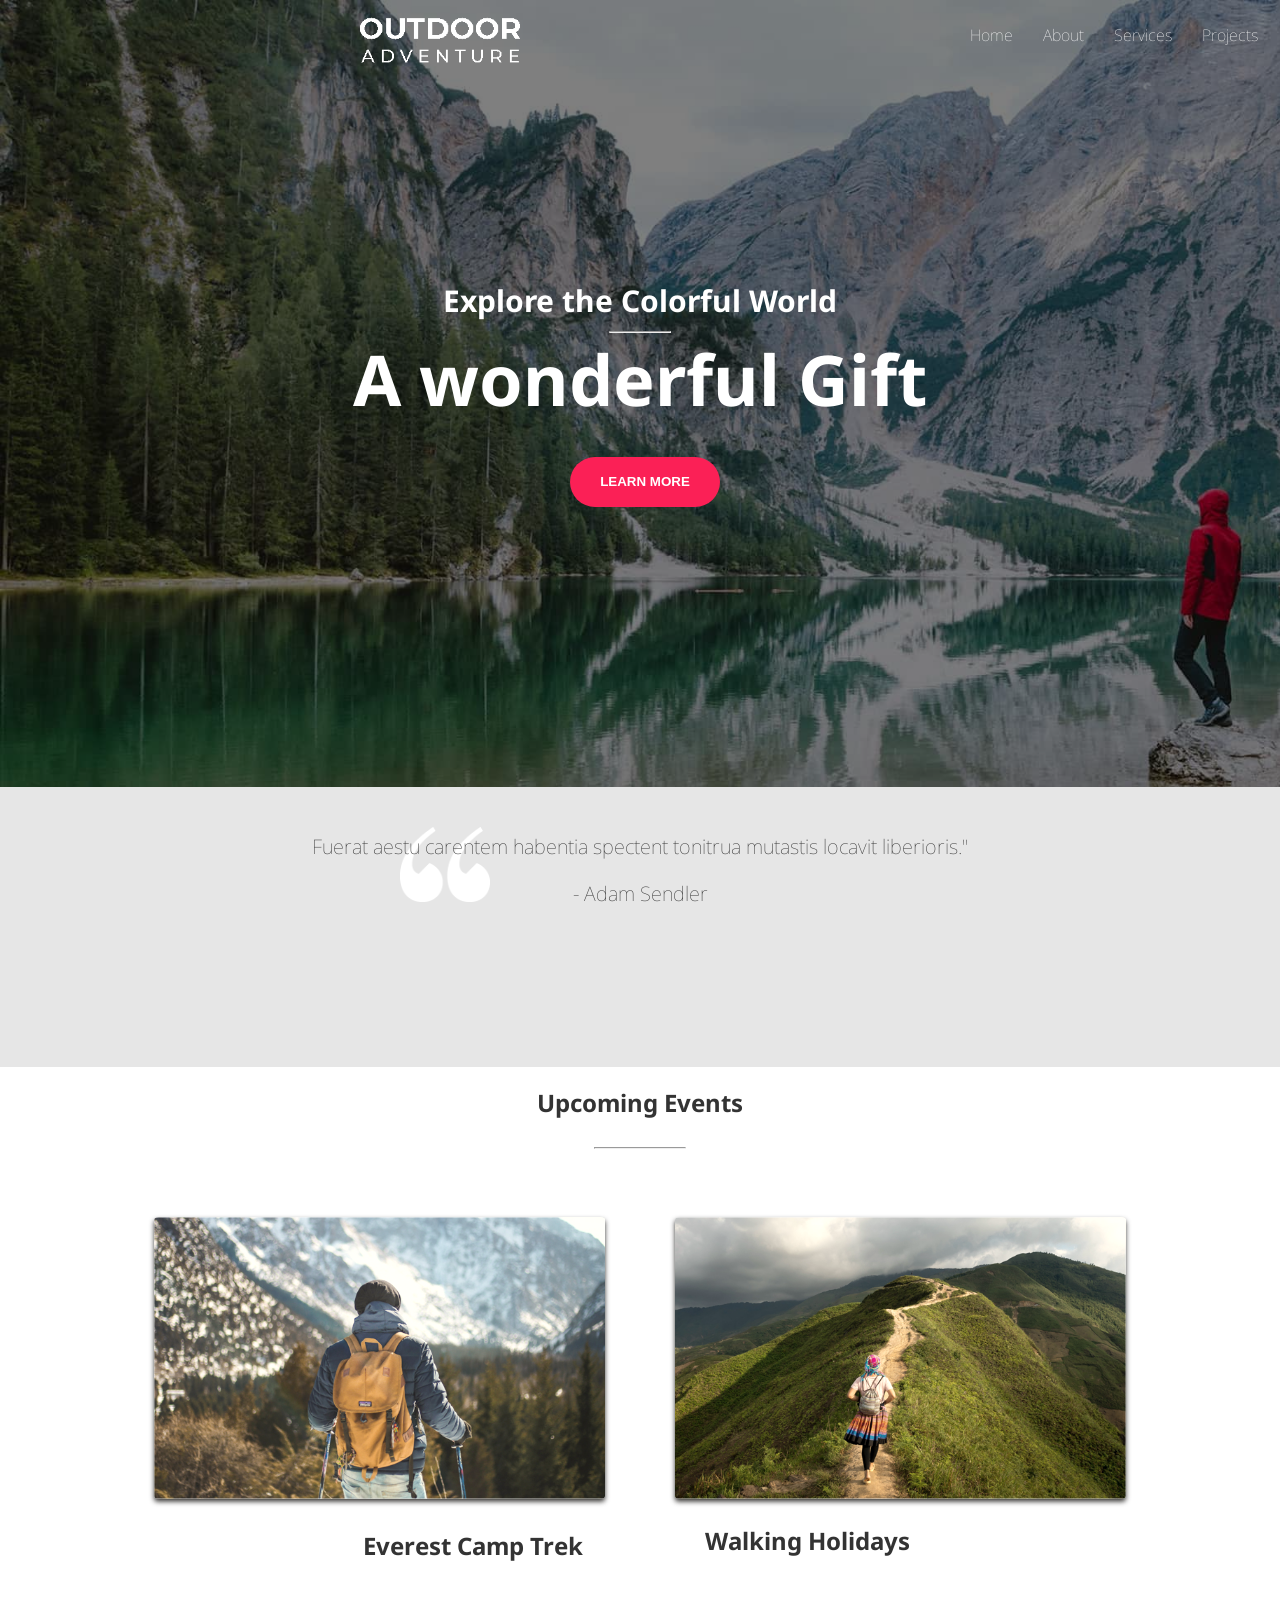
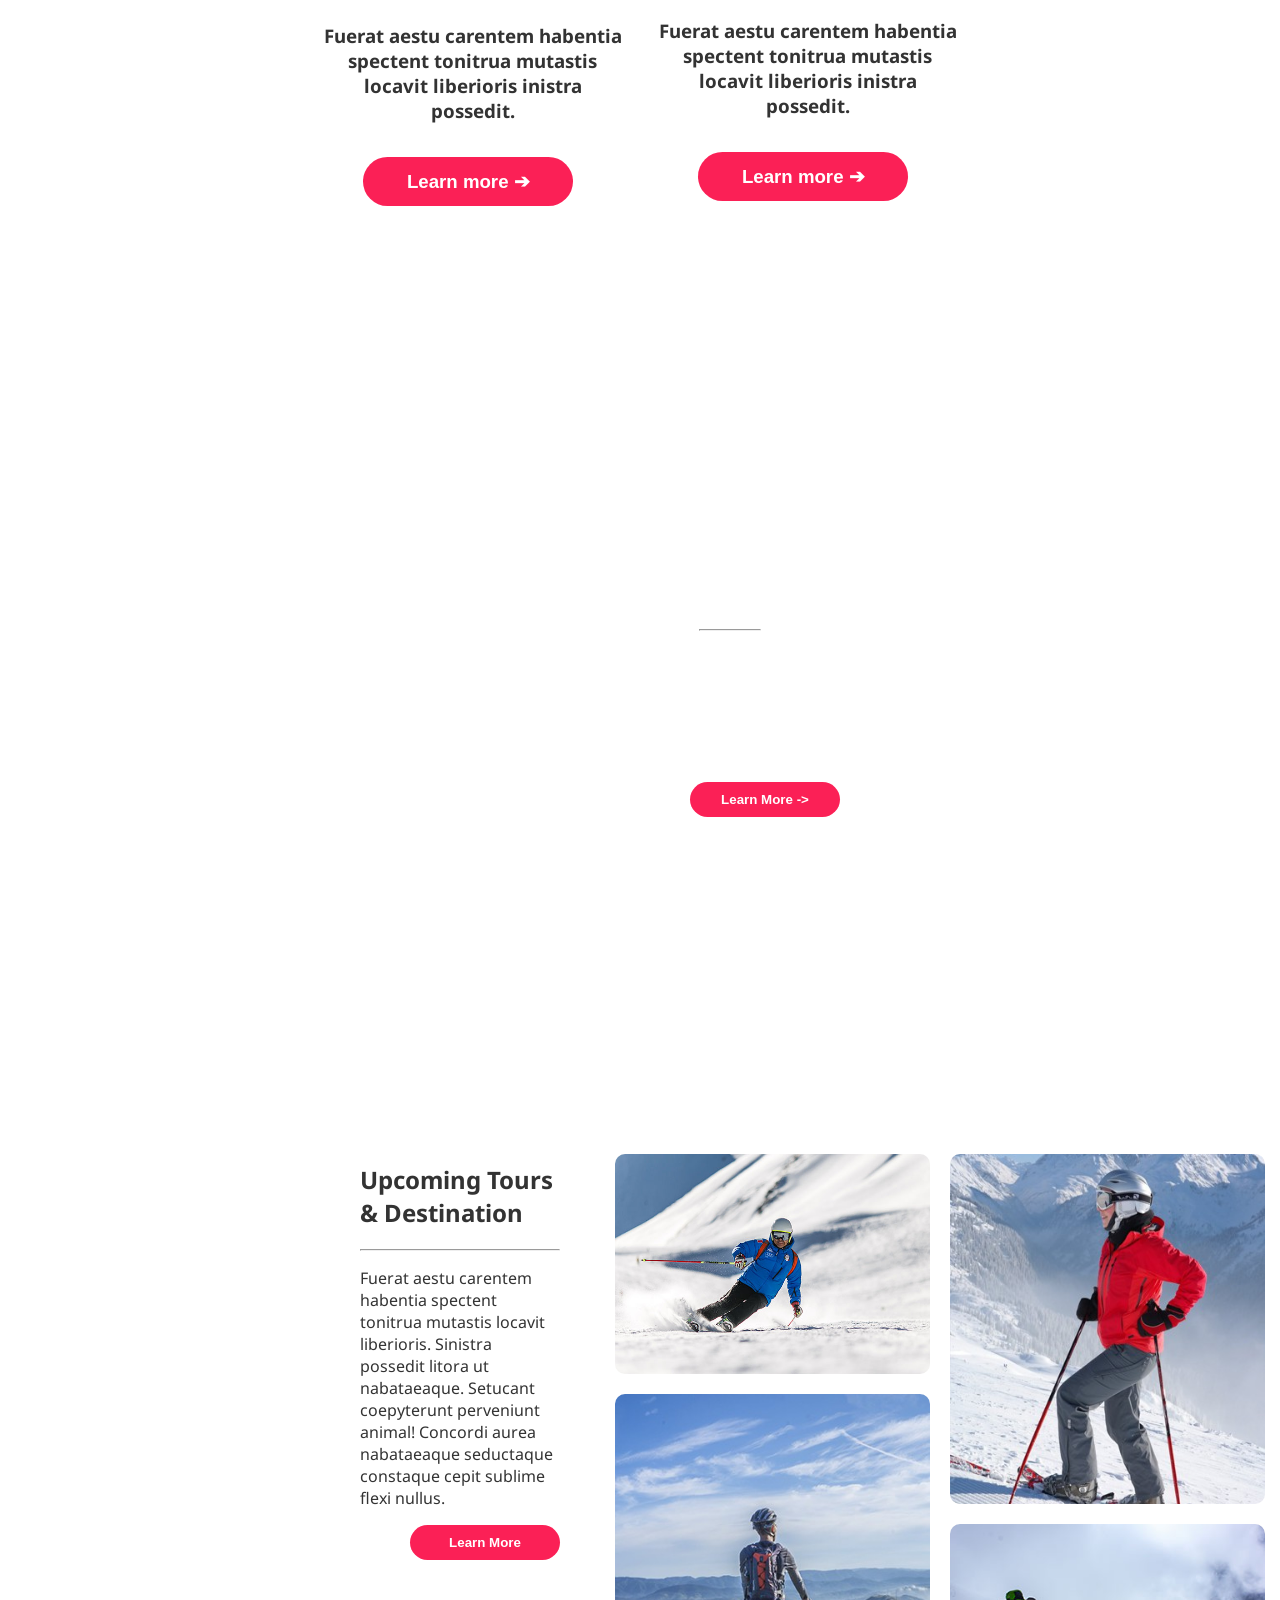
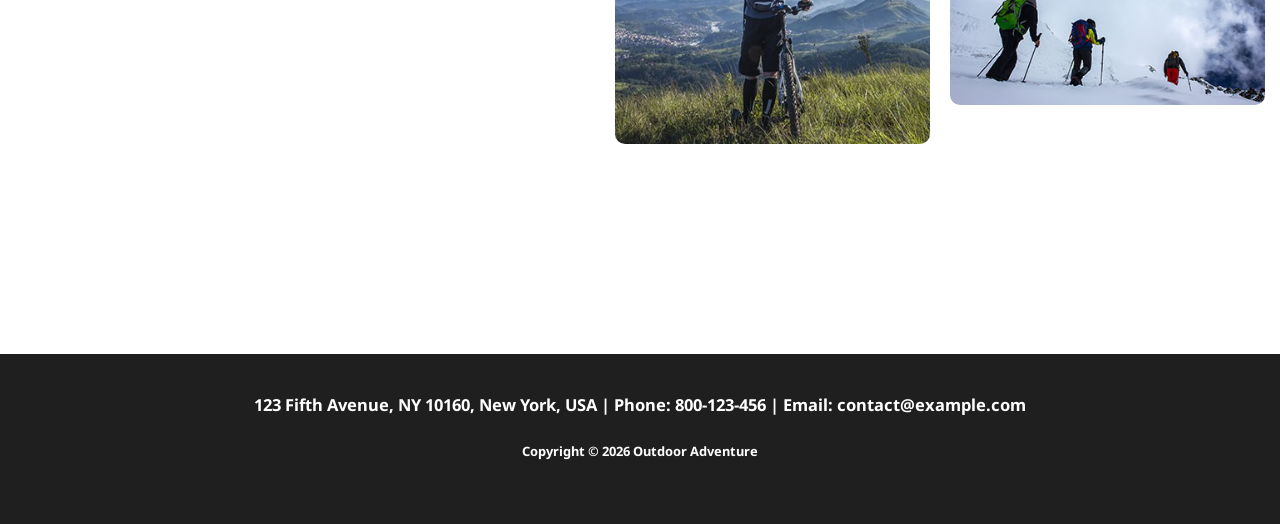
==== index.html @ 11ef9257 "outdoor-adventure" ====
<!DOCTYPE html>
<html lang="en">
<head>
    <meta charset="UTF-8">
    <meta name="viewport" content="width=device-width, initial-scale=1.0">
    <title>Outdoor Adventures</title>
    <link rel="stylesheet" href="Assets/css/style.css">

</head>

<body>



   <header>

       <a id="logo" href="Assets/css/style.css">

        <img id="logo-img" src="Assets/img/white-logo.png" alt="">

      </a>
             <a href="index.html" class="infos">Home</a>
             <a href="about.html" class="infos">About</a>
             <a href="services.html" class="infos">Services</a>
             <a href="projects.html" class="infos">Projects</a>
             <a href="contact.html" class="infos">Contact</a>
             <button id="text1" class="learn1" >TAKE ACTION</button>
             
   </header>

<div class="mainimg">


    <h3 id="ex">Explore the Colorful World</h3>
    <hr id="jss">
    <h1 id="gift">A wonderful Gift</h1>

    <button id="learn-more" class="learn1">LEARN MORE</button>

</div>



    <div id="cut">

    <img id="quote" src="Assets/img/quote-1.png"></img>


      <h2 class="text2">Fuerat aestu carentem habentia spectent tonitrua mutastis locavit liberioris."</h2>
      <h3 class="text2">- Adam Sendler</h3>

     </div>


    <Events>
 
                  <h2>Upcoming Events</h2>

                  <hr id="coupe">

                  <div id="jsp">

                     <img class = "event-img" src="Assets/img/hiking-v1.jpg">
                     <img class = "event-img2" src="Assets/img/walking-v1.jpg">
                      
                  </div>


                      <div id="camps">



                          <h2>Everest Camp Trek</h2>
                          <br>
                          <h3>Fuerat aestu carentem habentia spectent tonitrua mutastis locavit liberioris inistra possedit. </h3>
                          <br>
                          <button id="btn1" class="learn1">Learn more ➔ </button>


                          <div id="diag">

 
                          <h2>Walking Holidays</h2>
                          <br>
                          <h3>Fuerat aestu carentem habentia spectent tonitrua mutastis locavit liberioris inistra possedit. </h3>
                          <br>
                          <button id="btn1" class="learn1">Learn more ➔ </button>

                          </div>


                     </div>


    </Events> 


    <div id="pic">

              <h2 class="world1">Explore the World</h2>
               <hr id="coupe2">
              <h3 class="world">Diremit mundi mare undae nunc mixtam tanto sibi. Nubes unda concordi. <br> Fert his. Recessit mentes praecipites locum caligine sui egens erat. Silvas <br>caeli regna. </h3>
               <button class="learn1 , world2">Learn More -> </button>

    
   
    </div>

    
    <div id="explore">
    
    
    <div class="hjhj">
        
        <h2>Upcoming Tours & Destination</h2>
        <hr>
        <p>Fuerat aestu carentem habentia spectent tonitrua mutastis locavit liberioris. Sinistra possedit litora ut nabataeaque. Setucant coepyterunt perveniunt animal! Concordi aurea nabataeaque seductaque constaque cepit sublime flexi nullus.</p>
        <button class="learn1">Learn More</button>
        
    </div>
        <div id="rest">        
             <img class="pics_1" src="Assets/img/outdoor-image-01.jpg" height="220px">
             <img class="pics_1" src="Assets/img/image-1.jpg" height="350px" alt="">
             <img class="pics_1" src="Assets/img/snow-1.jpg" height="350px">        
             <img class="pics_1" src="Assets/img/outdoor-image-04.jpg" alt="">
         </div>
    </div>
    
    
    
    
    <footer>
    
    <div id="dd">
        
        <div id="bb">
            
        <h2>123 Fifth Avenue, NY 10160, New York, USA | Phone: 800-123-456 | Email: contact@example.com</h2>
        <h3>Copyright © 2026 Outdoor Adventure</h3>
        </div>

        
 </div>
 </footer>


</body>
</html>
---- Assets/css/style.css ----
@import url('https://fonts.googleapis.com/css2?family=Noto+Sans:ital,wght@0,100..900;1,100..900&display=swap');

body, html {
    
    font-family:"Noto Sans", sans-serif;
    padding:0;
    margin:0;
    background-color: #fafafa;
    color: #333;
    background:url(/Assets/img/hero-bg.jpg)no-repeat;
    background-size: cover;
    background-attachment: fixed;


}

header {

    display:flex;
    flex-direction: row;
    gap: 10px;
    align-items: center;
    background-image: none;
    background-color: rgba(0, 0, 0, 0.5);
    height: 800px;


}


#text1 {

    display: flex;
    justify-content: center;
    align-items: center;
    margin-top: -600px;
    padding: 10px;
    opacity: 1;
    width: 180px;
    height: 50px;
    text-align: center;
    font-size: 15px;
    position: relative;
    top: -65px;
    right: -700px;

}

#logo-img {
    display: flex;
    position: relative;
    top: -300px;
    width: 200px;
}


#logo {

    display:flex;
    flex-direction: row-reverse;
    justify-content: end;
    position: relative;
    top: -120px;
    left:340px;
    transform: scale(0.8);
    
}


.learn1 {


  
   background-color: #FB2056;
   border-top-left-radius: 30px;
   border-bottom-left-radius: 30px;
   border-top-right-radius:30px ;
   border-bottom-right-radius: 30px;
   border:none;
   padding: 10px;
   border-color: #FB2056;
   font-weight:bolder;
   -webkit-text-fill-color: rgb(255, 255, 255);
   margin-left: 50px;
   width: 150px;;


}

#learn-more {
    display: flex;
    justify-content: center;
    align-items: center;
    height: 50px;
    width: 150px;
    position: relative;
    top: 50px;
    right:20px;
}

#learn-more:hover ,.learn1:hover {

    background-color: #b41940;
    transform: scale(1.05);


}





#ex {
    font-size:30px;
}

#jss {
    width: 60px;
    height: 1px , solid;
    color: #FB2056;
    margin-top: -20px;
}

#gift{
    margin:-20px;
}

.mainimg {

    display: flex;
    flex-direction: column;
    align-items: center;
    justify-content: center;
    position: relative;
    top: -550px;
    color: white;
    font-size: 35px;
    background-image: none;
    background-color: rgba (0, 0, 0, 0.5);

}

#cut {
    background-color: #e6e6e6;
    width: 100%;
    height: 280px;
    margin-top: -220px; /* pull it upward, collapsing space */
}


#quote {

    display: flex;
    position: relative;
    right: -400px;
    bottom: -40px;
    width: 90px;
    height: 75px;
}

.text2 {
    display: flex;
    justify-content: center;
    align-items: center;
    position: relative;
    top: -45px;
    font-size:20px;
    font-weight:lighter;

}

.infos {

    display: flex;
    justify-content: right;
    align-items: right;
    margin-top: -600px;
    padding: 10px;
    font-weight: bolder;
    color: rgb(255, 255, 255);
    text-decoration: none;
    position: relative;
    right:-750px;
    font-weight:lighter;
    top: -65px;


}

#contact1 {
    position: relative;
    top: 100px;
    left: 400px;
    display: flex;
    flex-direction: column;
    width: 500px;
    column-gap: 10px;
    row-gap: 50px;
    transform: scale(1.2);
}

.contact-input {
    padding: 10px;
    border-radius: 10px;
    border: 1px solid #d3d3d3;
    background-color: #ffffffe7;
}

#talk {
    font-size: 30px;
    font-weight: bolder;
    color: #333;
    margin: -30px;
    left: 30px;
}


#contact-info {
    display: flex;
    flex-direction: column;
    position: relative;
    font-size: bolder;
    top: -300px;
    color: #333;
    right:-1000px;
    size-adjust:inherit
}

#contact2 {
    display: flex;
    flex-direction: column;
    position: relative;
    font-size: bolder;
    top: -35px;
    color: #333;
}

.contact3 {
    position: relative;
    padding: 10px;
    margin: 5px;

}

.line {
    position: relative;
    width: 100%;
    top: -55px;

}
.info {
    position: relative;
    top: -20px;
    margin: 10px;
    color: #333;
}

#Follow {
    position: relative;
    top: -60px;
    color: #333;
    left: 15px;

}

#hr1 {
    position: relative;
    width: 100%;
    left: 1px;
    size: cover;
    height: 250px;
    color: #333;
    border:solid #333;
    background-color: #333;


}

#bg2 {
    width: 100%;
    background-size: cover;
}

#everthing{
    display: flex;
    flex-direction: column;
    align-items: center;
    justify-content: center;
}



Events {
    display: flex;
    flex-direction:column;
    align-items: center;
    justify-content: center;
    position: relative;
    background-image: none;
    background-color:white;

}

.event-img {
    display: flex;
    flex-direction: row;
    position: relative;
     box-shadow: #333 0px 4px 8px;
    border-radius: 1%;
}

.event-img2 {
    display: flex;
    flex-direction: row;
    position: relative;
    box-shadow: #333 0px 4px 8px;
    border-radius: 1%;
}



#jsp {
    transform: scale(0.7);
    display: flex;
    flex-direction: row;
    position: relative;
    gap: 100px;
    filter:sepia(20%);
}


#coupe {

    position: relative;
    height:8px solid;
    width:90px;
    color: #FB2056;
}

#camps {

    position: relative;
    top: -50px;
    width:50%;
    columns: 2;
    text-align: center;
    gap:30px;
    padding-bottom:60px;
}

#diag {
    position: relative;
    top: 15px;

}

#btn1 {
    position: relative;
    left:-30px;
    transform: scale(1.4)
}

#pic {
    background:
    linear-gradient(rgba(0, 0, 0, 0.5), rgba(0, 0, 0, 0.5)),
    url("/Assets/img/section-bg-img.jpg");

    background-size: cover;
    height: 700px;
    background-attachment: fixed;

    color:white;
    display: flex;
    flex-direction: column;
    align-items: center;
    justify-content: center;

}



 .world {
        position: relative;
        left:400px;
 }

 .world1 {
        position: relative;
        left:185px;
        font-size: 30px;
 }

 .world2 {
        position: relative;
        left: 100px;
        bottom:-30px;
 }

     #coupe2 {
    position: relative;
    height:20px solid;
    width:60px;
    color: #FB2056;
    left:90px;
 }





footer {
    background-image:none;
    background-color: rgb(255, 255, 255);
    display:flex;
    flex-direction: column;
    justify-content: center;
    align-items:center;


}


.hjhj {
    width: 40vh;
}

#dd {
    background-color:rgb(31, 31, 31);
    height:170px;
    width:100%;
}

#bb {
    color:white;
    display:flex;
    flex-direction: column;
    align-items: center;
    justify-content: center;
    font-size:11px;
    position: relative;
    top:15%;
    font-weight: 100px;
    font-family:"Noto Sans", sans-serif;
}

#rest {
    display:flex;
    flex-direction: column;
    align-items: center;
    flex-wrap: wrap;
    height: 75vh;
}
#rest img {
    width: 35vh;
    margin: 10px;
    border-radius: 10px;
}
#rest_1{
    display:flex;
    flex-direction: row;
    justify-content:center;
    align-items: center;
    flex-wrap: wrap;
    gap:20px;
    margin:-30px;
}

#pics{
    display:flex;
    flex-wrap: wrap;
    align-items: center;
}

#explore{
    background:white;
    display:flex;
    flex-direction: row;
    padding-left: 40vh;
    padding-right: 40vh;
    padding-top: 15vh;
    padding-bottom: 15vh;
    gap:5vh;
}
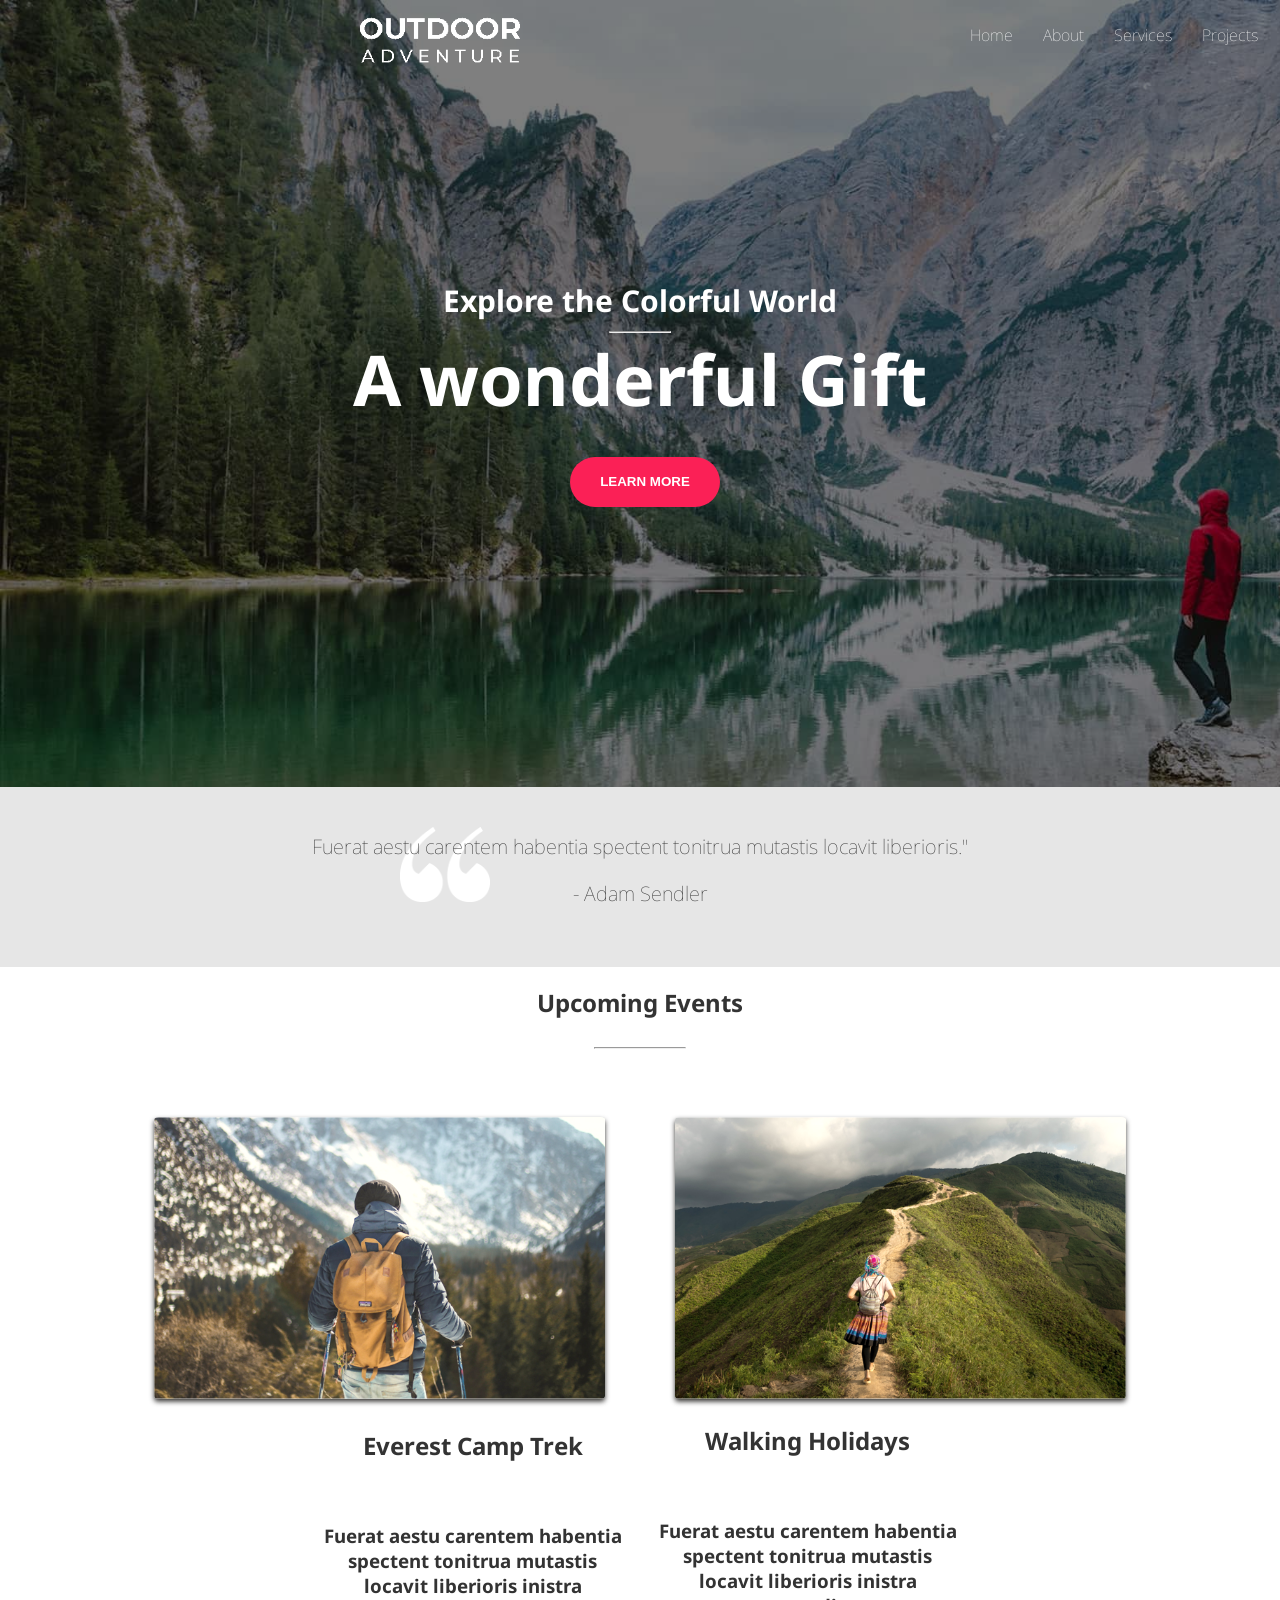
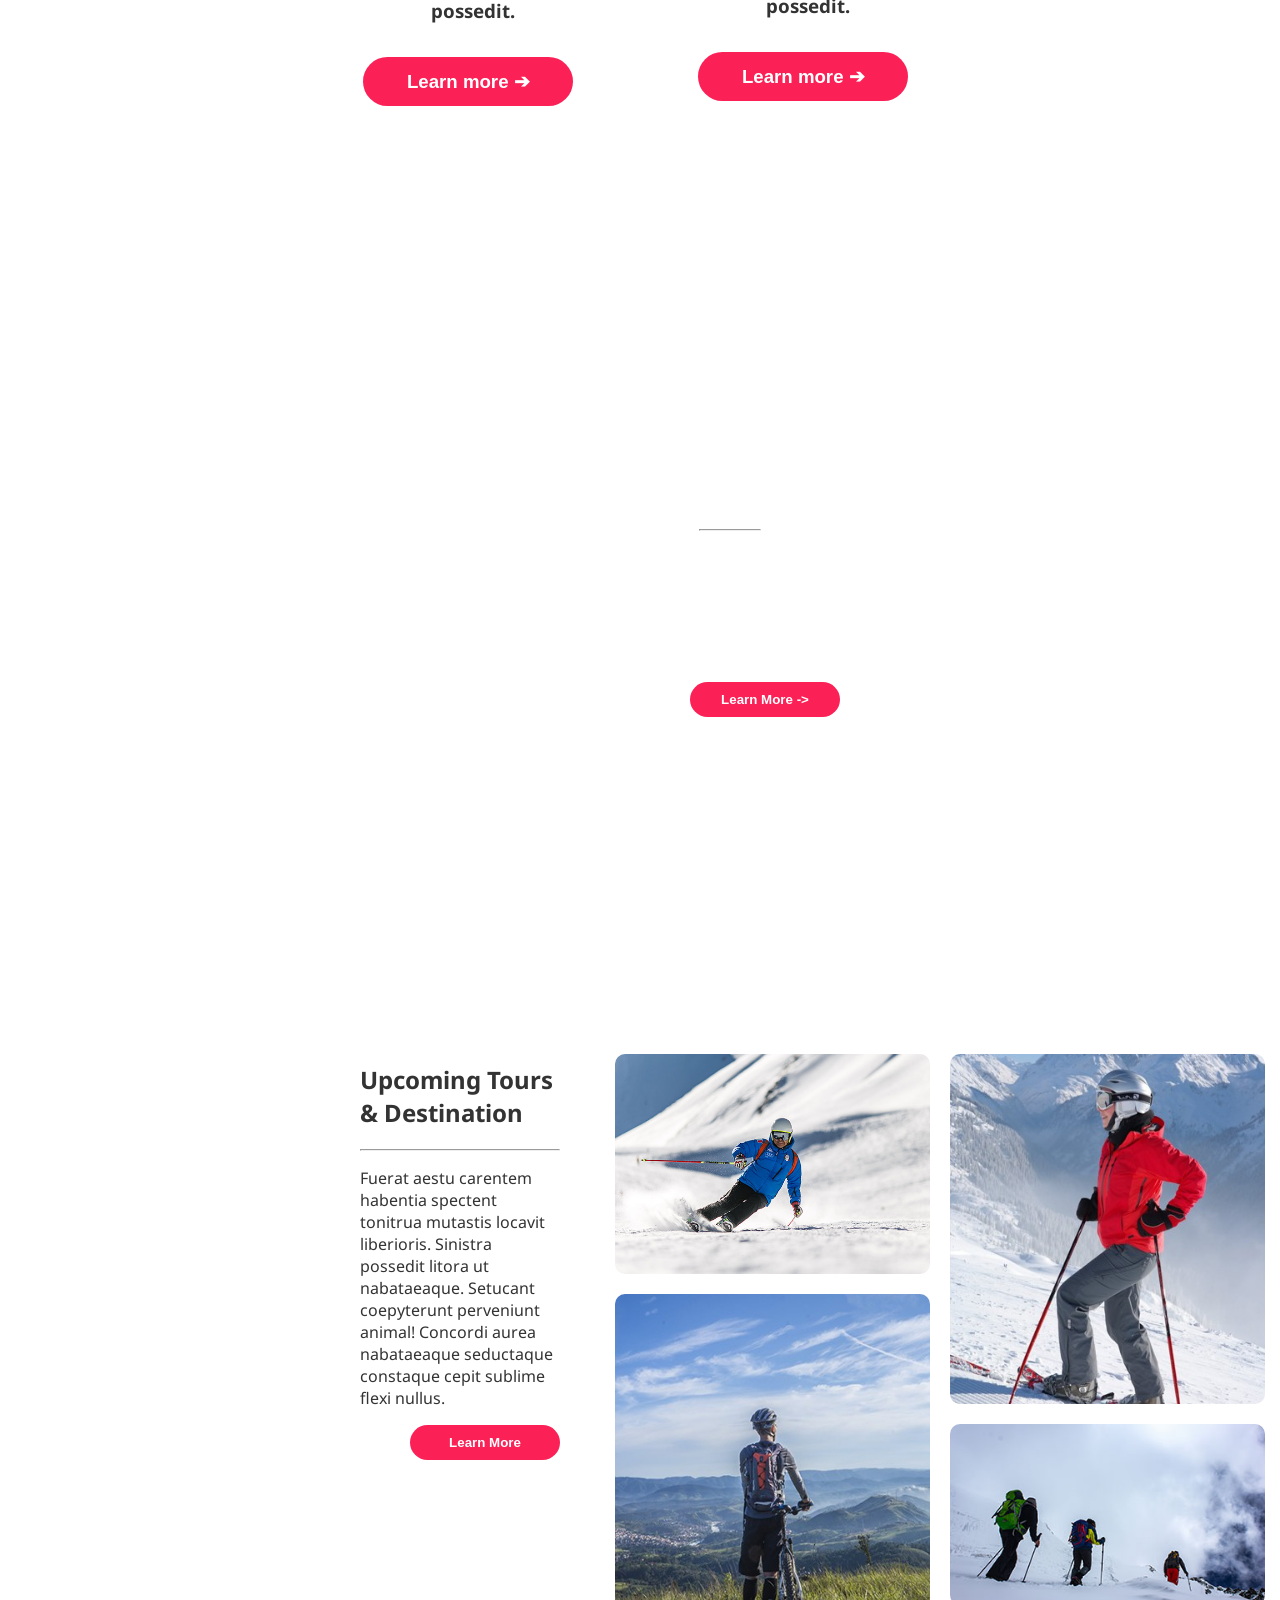
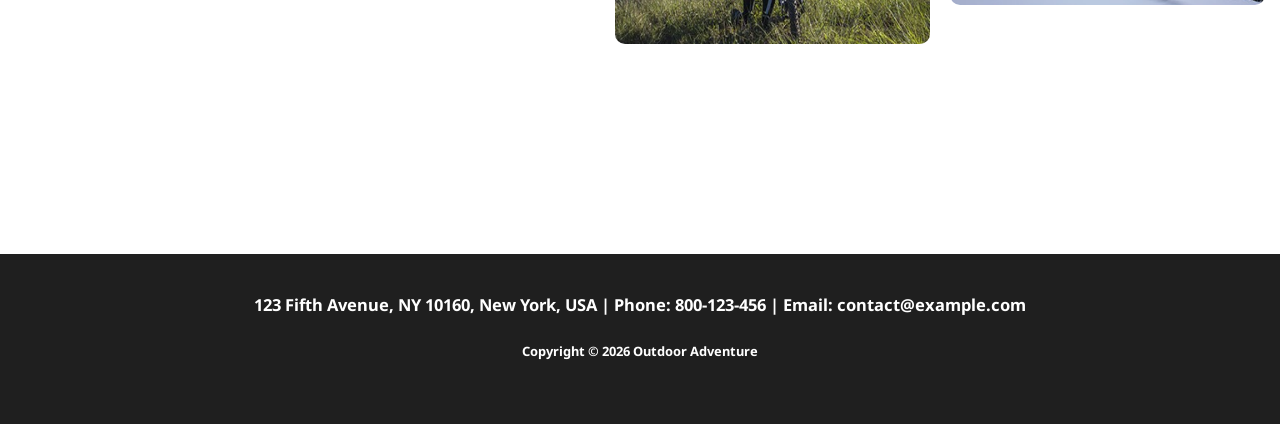
==== commit ac5fd9b9: "outdoor-adventure" ====
--- a/index.html
+++ b/index.html
@@ -10,114 +10,86 @@
 
 <body>
 
+   <header>
+       <a id="logo" href="Assets/css/style.css">
+        <img id="logo-img" src="Assets/img/white-logo.png" alt="">
+       </a>
 
-
-   <header>
-
-       <a id="logo" href="Assets/css/style.css">
-
-        <img id="logo-img" src="Assets/img/white-logo.png" alt="">
-
-      </a>
              <a href="index.html" class="infos">Home</a>
              <a href="about.html" class="infos">About</a>
              <a href="services.html" class="infos">Services</a>
              <a href="projects.html" class="infos">Projects</a>
              <a href="contact.html" class="infos">Contact</a>
-             <button id="text1" class="learn1" >TAKE ACTION</button>
-             
+             <button id="text1" class="learn1" >TAKE ACTION</button>           
    </header>
 
-<div class="mainimg">
-
-
-    <h3 id="ex">Explore the Colorful World</h3>
-    <hr id="jss">
-    <h1 id="gift">A wonderful Gift</h1>
-
-    <button id="learn-more" class="learn1">LEARN MORE</button>
-
-</div>
+   <div class="mainimg">
+      <h3 id="ex_1">Explore the Colorful World</h3>
+      <hr id="hr_1">
+      <h1 id="gift">A wonderful Gift</h1>
+      <button id="learn-more" class="learn1">LEARN MORE</button>
+    </div>
 
 
 
-    <div id="cut">
+    <div id="part_2">
 
-    <img id="quote" src="Assets/img/quote-1.png"></img>
+          <img id="quote" src="Assets/img/quote-1.png"></img>
+          <h2 class="text2">Fuerat aestu carentem habentia spectent tonitrua mutastis locavit liberioris."</h2>
+          <h3 class="text2">- Adam Sendler</h3>
+
+    </div>
 
 
-      <h2 class="text2">Fuerat aestu carentem habentia spectent tonitrua mutastis locavit liberioris."</h2>
-      <h3 class="text2">- Adam Sendler</h3>
+    <Events>
+         <h2>Upcoming Events</h2>
+         <hr id="coupe">
+
+     <div id="jsp">
+
+         <img class = "event-img" src="Assets/img/hiking-v1.jpg">
+         <img class = "event-img2" src="Assets/img/walking-v1.jpg">
+                      
+     </div>
+
+ <div id="camps">
+
+          <h2>Everest Camp Trek</h2>
+          <br>
+          <h3>Fuerat aestu carentem habentia spectent tonitrua mutastis locavit liberioris inistra possedit. </h3>
+          <br>
+        <button id="btn1" class="learn1">Learn more ➔ </button>
+
+     <div id="diag">
+          <h2>Walking Holidays</h2>
+          <br>
+          <h3>Fuerat aestu carentem habentia spectent tonitrua mutastis locavit liberioris inistra possedit. </h3>
+          <br>
+          <button id="btn1" class="learn1">Learn more ➔ </button>
 
      </div>
 
 
-    <Events>
- 
-                  <h2>Upcoming Events</h2>
-
-                  <hr id="coupe">
-
-                  <div id="jsp">
-
-                     <img class = "event-img" src="Assets/img/hiking-v1.jpg">
-                     <img class = "event-img2" src="Assets/img/walking-v1.jpg">
-                      
-                  </div>
+ </div>
 
 
-                      <div id="camps">
+</Events> 
 
-
-
-                          <h2>Everest Camp Trek</h2>
-                          <br>
-                          <h3>Fuerat aestu carentem habentia spectent tonitrua mutastis locavit liberioris inistra possedit. </h3>
-                          <br>
-                          <button id="btn1" class="learn1">Learn more ➔ </button>
-
-
-                          <div id="diag">
-
- 
-                          <h2>Walking Holidays</h2>
-                          <br>
-                          <h3>Fuerat aestu carentem habentia spectent tonitrua mutastis locavit liberioris inistra possedit. </h3>
-                          <br>
-                          <button id="btn1" class="learn1">Learn more ➔ </button>
-
-                          </div>
-
-
-                     </div>
-
-
-    </Events> 
-
-
-    <div id="pic">
-
-              <h2 class="world1">Explore the World</h2>
-               <hr id="coupe2">
-              <h3 class="world">Diremit mundi mare undae nunc mixtam tanto sibi. Nubes unda concordi. <br> Fert his. Recessit mentes praecipites locum caligine sui egens erat. Silvas <br>caeli regna. </h3>
-               <button class="learn1 , world2">Learn More -> </button>
+<div id="pic">
+      <h2 class="world1">Explore the World</h2>
+      <hr id="coupe2">
+      <h3 class="world">Diremit mundi mare undae nunc mixtam tanto sibi. Nubes unda concordi. <br> Fert his. Recessit mentes praecipites locum caligine sui egens erat. Silvas <br>caeli regna. </h3>
+      <button class="learn1 , world2">Learn More -> </button>
+</div>
 
     
-   
-    </div>
-
-    
-    <div id="explore">
-    
-    
-    <div class="hjhj">
-        
-        <h2>Upcoming Tours & Destination</h2>
-        <hr>
-        <p>Fuerat aestu carentem habentia spectent tonitrua mutastis locavit liberioris. Sinistra possedit litora ut nabataeaque. Setucant coepyterunt perveniunt animal! Concordi aurea nabataeaque seductaque constaque cepit sublime flexi nullus.</p>
-        <button class="learn1">Learn More</button>
-        
-    </div>
+    <div id="explore"> 
+        <div class="hjhj">    
+              <h2>Upcoming Tours & Destination</h2>
+              <hr>
+              <p>Fuerat aestu carentem habentia spectent tonitrua mutastis locavit liberioris. Sinistra possedit litora ut nabataeaque. Setucant coepyterunt perveniunt animal! Concordi aurea nabataeaque seductaque constaque cepit sublime flexi nullus.</p>
+              <button class="learn1">Learn More</button>
+         </div>
         <div id="rest">        
              <img class="pics_1" src="Assets/img/outdoor-image-01.jpg" height="220px">
              <img class="pics_1" src="Assets/img/image-1.jpg" height="350px" alt="">
@@ -129,18 +101,15 @@
     
     
     
-    <footer>
-    
-    <div id="dd">
-        
-        <div id="bb">
-            
-        <h2>123 Fifth Avenue, NY 10160, New York, USA | Phone: 800-123-456 | Email: contact@example.com</h2>
-        <h3>Copyright © 2026 Outdoor Adventure</h3>
+ <footer> 
+    <div id="dd">       
+        <div id="bb">          
+             <h2>123 Fifth Avenue, NY 10160, New York, USA | Phone: 800-123-456 | Email: contact@example.com</h2>
+             <h3>Copyright © 2026 Outdoor Adventure</h3>
         </div>
 
         
- </div>
+    </div>
  </footer>
 
 
--- a/Assets/css/style.css
+++ b/Assets/css/style.css
@@ -10,12 +10,12 @@
     background:url(/Assets/img/hero-bg.jpg)no-repeat;
     background-size: cover;
     background-attachment: fixed;
-
-
+    
+    
 }
 
 header {
-
+    
     display:flex;
     flex-direction: row;
     gap: 10px;
@@ -23,13 +23,30 @@
     background-image: none;
     background-color: rgba(0, 0, 0, 0.5);
     height: 800px;
-
-
-}
-
+    
+    
+}
+
+.infos {
+
+    display: flex;
+    justify-content: right;
+    align-items: right;
+    margin-top: -600px;
+    padding: 10px;
+    font-weight: bolder;
+    color: rgb(255, 255, 255);
+    text-decoration: none;
+    position: relative;
+    right:-750px;
+    font-weight:lighter;
+    top: -65px;
+
+
+}
 
 #text1 {
-
+    
     display: flex;
     justify-content: center;
     align-items: center;
@@ -99,26 +116,20 @@
 }
 
 #learn-more:hover ,.learn1:hover {
-
     background-color: #b41940;
     transform: scale(1.05);
-
-
-}
-
-
-
-
-
-#ex {
+}
+
+
+#ex_1 {
     font-size:30px;
 }
 
-#jss {
+#hr_1 {
     width: 60px;
     height: 1px , solid;
-    color: #FB2056;
     margin-top: -20px;
+    color: #fe2058;
 }
 
 #gift{
@@ -126,7 +137,6 @@
 }
 
 .mainimg {
-
     display: flex;
     flex-direction: column;
     align-items: center;
@@ -137,19 +147,18 @@
     font-size: 35px;
     background-image: none;
     background-color: rgba (0, 0, 0, 0.5);
-
-}
-
-#cut {
+}
+
+#part_2 {
     background-color: #e6e6e6;
     width: 100%;
-    height: 280px;
+    height: 180px;
     margin-top: -220px; /* pull it upward, collapsing space */
 }
 
 
 #quote {
-
+    
     display: flex;
     position: relative;
     right: -400px;
@@ -166,129 +175,8 @@
     top: -45px;
     font-size:20px;
     font-weight:lighter;
-
-}
-
-.infos {
-
-    display: flex;
-    justify-content: right;
-    align-items: right;
-    margin-top: -600px;
-    padding: 10px;
-    font-weight: bolder;
-    color: rgb(255, 255, 255);
-    text-decoration: none;
-    position: relative;
-    right:-750px;
-    font-weight:lighter;
-    top: -65px;
-
-
-}
-
-#contact1 {
-    position: relative;
-    top: 100px;
-    left: 400px;
-    display: flex;
-    flex-direction: column;
-    width: 500px;
-    column-gap: 10px;
-    row-gap: 50px;
-    transform: scale(1.2);
-}
-
-.contact-input {
-    padding: 10px;
-    border-radius: 10px;
-    border: 1px solid #d3d3d3;
-    background-color: #ffffffe7;
-}
-
-#talk {
-    font-size: 30px;
-    font-weight: bolder;
-    color: #333;
-    margin: -30px;
-    left: 30px;
-}
-
-
-#contact-info {
-    display: flex;
-    flex-direction: column;
-    position: relative;
-    font-size: bolder;
-    top: -300px;
-    color: #333;
-    right:-1000px;
-    size-adjust:inherit
-}
-
-#contact2 {
-    display: flex;
-    flex-direction: column;
-    position: relative;
-    font-size: bolder;
-    top: -35px;
-    color: #333;
-}
-
-.contact3 {
-    position: relative;
-    padding: 10px;
-    margin: 5px;
-
-}
-
-.line {
-    position: relative;
-    width: 100%;
-    top: -55px;
-
-}
-.info {
-    position: relative;
-    top: -20px;
-    margin: 10px;
-    color: #333;
-}
-
-#Follow {
-    position: relative;
-    top: -60px;
-    color: #333;
-    left: 15px;
-
-}
-
-#hr1 {
-    position: relative;
-    width: 100%;
-    left: 1px;
-    size: cover;
-    height: 250px;
-    color: #333;
-    border:solid #333;
-    background-color: #333;
-
-
-}
-
-#bg2 {
-    width: 100%;
-    background-size: cover;
-}
-
-#everthing{
-    display: flex;
-    flex-direction: column;
-    align-items: center;
-    justify-content: center;
-}
-
-
+    
+}
 
 Events {
     display: flex;
@@ -301,24 +189,6 @@
 
 }
 
-.event-img {
-    display: flex;
-    flex-direction: row;
-    position: relative;
-     box-shadow: #333 0px 4px 8px;
-    border-radius: 1%;
-}
-
-.event-img2 {
-    display: flex;
-    flex-direction: row;
-    position: relative;
-    box-shadow: #333 0px 4px 8px;
-    border-radius: 1%;
-}
-
-
-
 #jsp {
     transform: scale(0.7);
     display: flex;
@@ -327,8 +197,6 @@
     gap: 100px;
     filter:sepia(20%);
 }
-
-
 #coupe {
 
     position: relative;
@@ -337,8 +205,23 @@
     color: #FB2056;
 }
 
+.event-img {
+    display: flex;
+    flex-direction: row;
+    position: relative;
+    box-shadow: #333 0px 4px 8px;
+    border-radius: 1%;
+}
+
+.event-img2 {
+    display: flex;
+    flex-direction: row;
+    position: relative;
+    box-shadow: #333 0px 4px 8px;
+    border-radius: 1%;
+}
+
 #camps {
-
     position: relative;
     top: -50px;
     width:50%;
@@ -348,12 +231,6 @@
     padding-bottom:60px;
 }
 
-#diag {
-    position: relative;
-    top: 15px;
-
-}
-
 #btn1 {
     position: relative;
     left:-30px;
@@ -368,14 +245,138 @@
     background-size: cover;
     height: 700px;
     background-attachment: fixed;
-
+    
     color:white;
     display: flex;
     flex-direction: column;
     align-items: center;
     justify-content: center;
-
-}
+    
+}
+
+#explore{
+    background:white;
+    display:flex;
+    flex-direction: row;
+    padding-left: 40vh;
+    padding-right: 40vh;
+    padding-top: 15vh;
+    padding-bottom: 15vh;
+    gap:5vh;
+}
+
+.hjhj {
+    width: 40vh;
+}
+
+#contact1 {
+    position: relative;
+    top: 100px;
+    left: 400px;
+    display: flex;
+    flex-direction: column;
+    width: 500px;
+    column-gap: 10px;
+    row-gap: 50px;
+    transform: scale(1.2);
+}
+
+.contact-input {
+    padding: 10px;
+    border-radius: 10px;
+    border: 1px solid #d3d3d3;
+    background-color: #ffffffe7;
+}
+
+#talk {
+    font-size: 30px;
+    font-weight: bolder;
+    color: #333;
+    margin: -30px;
+    left: 30px;
+}
+
+
+#contact-info {
+    display: flex;
+    flex-direction: column;
+    position: relative;
+    font-size: bolder;
+    top: -300px;
+    color: #333;
+    right:-1000px;
+    size-adjust:inherit
+}
+
+#contact2 {
+    display: flex;
+    flex-direction: column;
+    position: relative;
+    font-size: bolder;
+    top: -35px;
+    color: #333;
+}
+
+.contact3 {
+    position: relative;
+    padding: 10px;
+    margin: 5px;
+
+}
+
+.line {
+    position: relative;
+    width: 100%;
+    top: -55px;
+
+}
+.info {
+    position: relative;
+    top: -20px;
+    margin: 10px;
+    color: #333;
+}
+
+#Follow {
+    position: relative;
+    top: -60px;
+    color: #333;
+    left: 15px;
+
+}
+
+#hr1 {
+    position: relative;
+    width: 100%;
+    left: 1px;
+    size: cover;
+    height: 250px;
+    color: #333;
+    border:solid #333;
+    background-color: #333;
+
+
+}
+
+#bg2 {
+    width: 100%;
+    background-size: cover;
+}
+
+#everthing{
+    display: flex;
+    flex-direction: column;
+    align-items: center;
+    justify-content: center;
+}
+
+#diag {
+    position: relative;
+    top: 15px;
+
+}
+
+
 
 
 
@@ -420,9 +421,6 @@
 }
 
 
-.hjhj {
-    width: 40vh;
-}
 
 #dd {
     background-color:rgb(31, 31, 31);
@@ -471,13 +469,3 @@
     align-items: center;
 }
 
-#explore{
-    background:white;
-    display:flex;
-    flex-direction: row;
-    padding-left: 40vh;
-    padding-right: 40vh;
-    padding-top: 15vh;
-    padding-bottom: 15vh;
-    gap:5vh;
-}
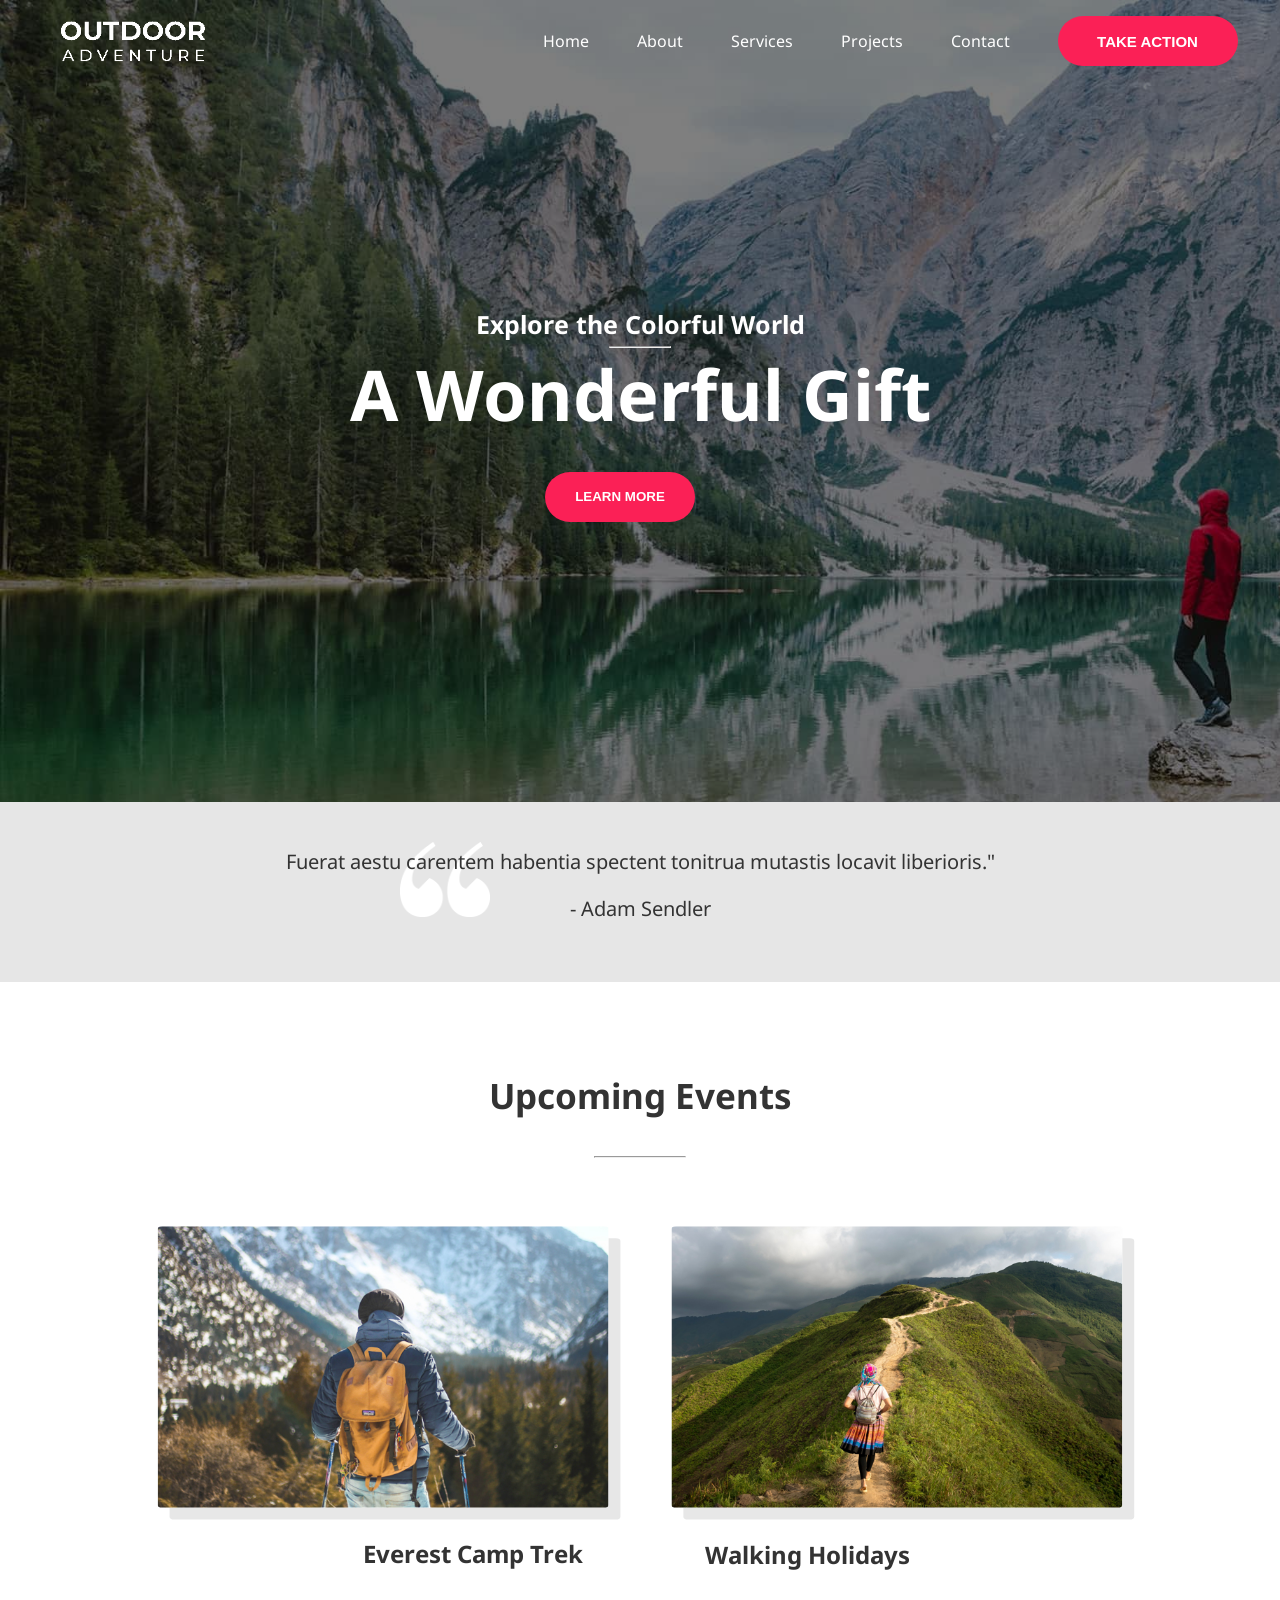
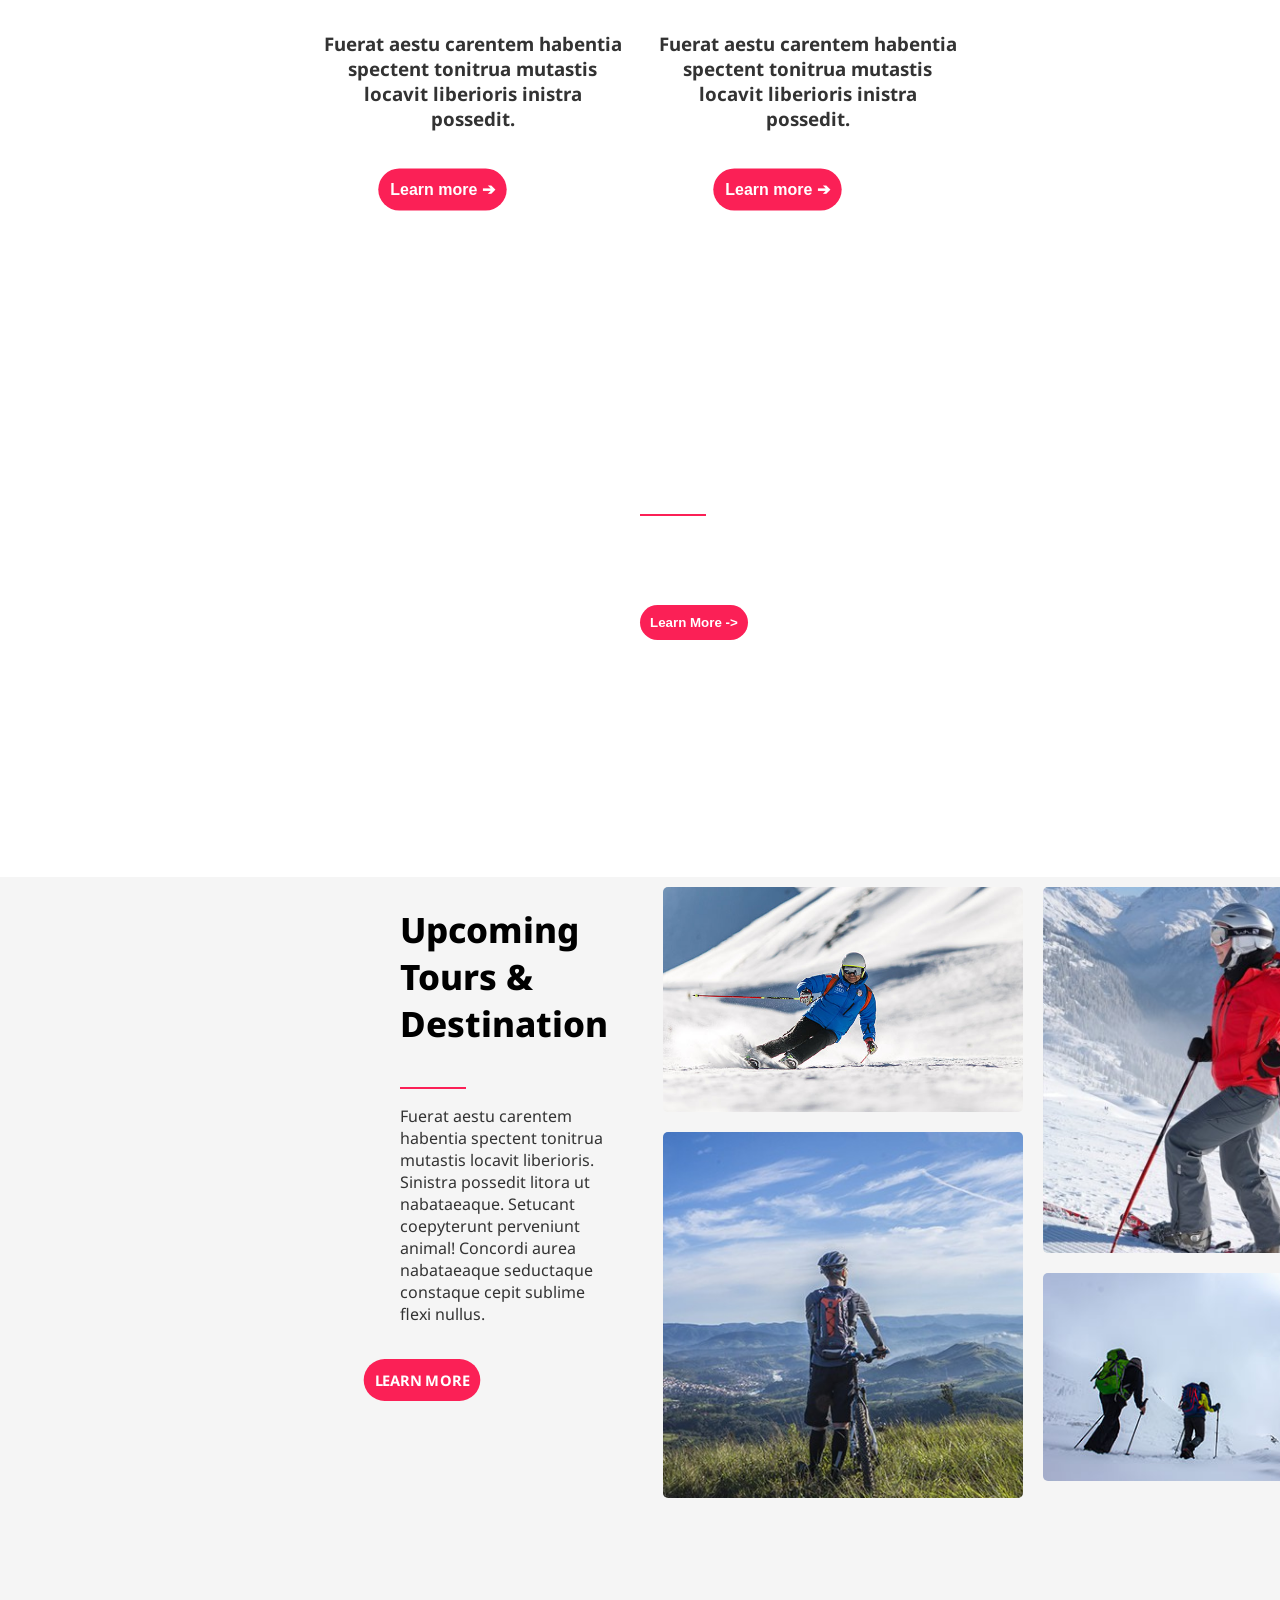
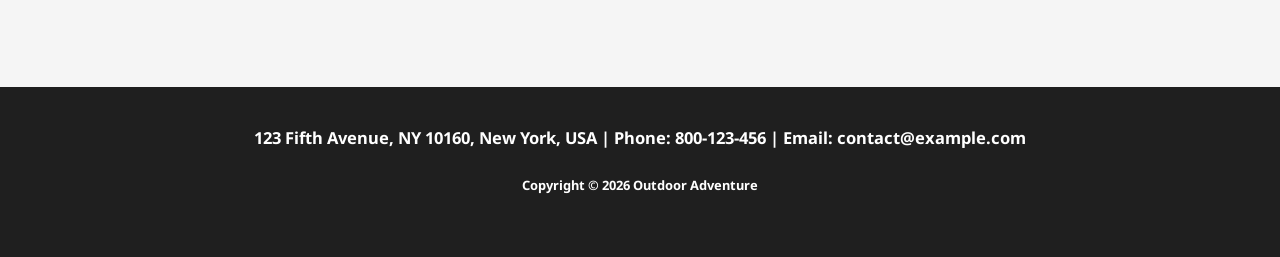
==== commit 68221784: "outdoor-adventure" ====
--- a/index.html
+++ b/index.html
@@ -11,95 +11,86 @@
 <body>
 
    <header>
-       <a id="logo" href="Assets/css/style.css">
+       <a id="logo" href="index.html">
         <img id="logo-img" src="Assets/img/white-logo.png" alt="">
        </a>
 
-             <a href="index.html" class="infos">Home</a>
-             <a href="about.html" class="infos">About</a>
-             <a href="services.html" class="infos">Services</a>
-             <a href="projects.html" class="infos">Projects</a>
-             <a href="contact.html" class="infos">Contact</a>
-             <button id="text1" class="learn1" >TAKE ACTION</button>           
+       <nav>
+           <a href="index.html" class="infos">Home</a>
+           <a href="about.html" class="infos">About</a>
+           <a href="services.html" class="infos">Services</a>
+           <a href="projects.html" class="infos">Projects</a>
+           <a href="contact.html" class="infos">Contact</a>
+           <button id="text1" class="learn1" >TAKE ACTION</button>
+        </nav>
    </header>
 
    <div class="mainimg">
       <h3 id="ex_1">Explore the Colorful World</h3>
       <hr id="hr_1">
-      <h1 id="gift">A wonderful Gift</h1>
+      <h1 id="gift">A Wonderful Gift</h1>
       <button id="learn-more" class="learn1">LEARN MORE</button>
     </div>
 
-
-
     <div id="part_2">
-
           <img id="quote" src="Assets/img/quote-1.png"></img>
           <h2 class="text2">Fuerat aestu carentem habentia spectent tonitrua mutastis locavit liberioris."</h2>
           <h3 class="text2">- Adam Sendler</h3>
+    </div>
+
+
+    <Events>
+        <h2 id="eventsUp">Upcoming Events</h2>
+        <hr id="coupe">
+
+        <div id="events_img">
+             <img class = "event-img" src="Assets/img/hiking-v1.jpg">
+             <img class = "event-img" src="Assets/img/walking-v1.jpg">
+        </div>
+
+     <div id="camps">
+        <h2>Everest Camp Trek</h2>
+        <br>
+        <h3>Fuerat aestu carentem habentia spectent tonitrua mutastis locavit liberioris inistra possedit. </h3>
+        <br>
+        <button id="btn1" class="learn1">Learn more ➔ </button>
+
+        <div id="diag">
+             <h2>Walking Holidays</h2>
+             <br>
+             <h3>Fuerat aestu carentem habentia spectent tonitrua mutastis locavit liberioris inistra possedit. </h3>
+             <br>
+             <button id="btn1" class="learn1">Learn more ➔ </button>
+        </div>
 
     </div>
 
 
-    <Events>
-         <h2>Upcoming Events</h2>
-         <hr id="coupe">
-
-     <div id="jsp">
-
-         <img class = "event-img" src="Assets/img/hiking-v1.jpg">
-         <img class = "event-img2" src="Assets/img/walking-v1.jpg">
-                      
-     </div>
-
- <div id="camps">
-
-          <h2>Everest Camp Trek</h2>
-          <br>
-          <h3>Fuerat aestu carentem habentia spectent tonitrua mutastis locavit liberioris inistra possedit. </h3>
-          <br>
-        <button id="btn1" class="learn1">Learn more ➔ </button>
-
-     <div id="diag">
-          <h2>Walking Holidays</h2>
-          <br>
-          <h3>Fuerat aestu carentem habentia spectent tonitrua mutastis locavit liberioris inistra possedit. </h3>
-          <br>
-          <button id="btn1" class="learn1">Learn more ➔ </button>
-
-     </div>
-
-
- </div>
-
-
 </Events> 
 
-<div id="pic">
-      <h2 class="world1">Explore the World</h2>
-      <hr id="coupe2">
-      <h3 class="world">Diremit mundi mare undae nunc mixtam tanto sibi. Nubes unda concordi. <br> Fert his. Recessit mentes praecipites locum caligine sui egens erat. Silvas <br>caeli regna. </h3>
-      <button class="learn1 , world2">Learn More -> </button>
-</div>
-
+   <div id="pic">
+    <div id="picIntern">
+        <h2 class="world1">Explore the World</h2>
+        <hr>
+        <p class="world">Diremit mundi mare undae nunc mixtam tanto sibi. Nubes unda concordi. Fert his. Recessit mentes praecipites locum caligine sui egens erat. Silvas caeli regna. </p>
+        <button class="learn1 , world2">Learn More -> </button>
+    </div>
+   </div>
     
-    <div id="explore"> 
-        <div class="hjhj">    
-              <h2>Upcoming Tours & Destination</h2>
-              <hr>
-              <p>Fuerat aestu carentem habentia spectent tonitrua mutastis locavit liberioris. Sinistra possedit litora ut nabataeaque. Setucant coepyterunt perveniunt animal! Concordi aurea nabataeaque seductaque constaque cepit sublime flexi nullus.</p>
-              <button class="learn1">Learn More</button>
+   <div id="explore"> 
+         <div class="hjhj">    
+                  <h2 id="h2Tours">Upcoming Tours & Destination</h2>
+                  <hr>
+                  <p>Fuerat aestu carentem habentia spectent tonitrua mutastis locavit liberioris. Sinistra possedit litora ut nabataeaque. Setucant coepyterunt perveniunt animal! Concordi aurea nabataeaque seductaque constaque cepit sublime flexi nullus.</p>
+                  <button id="btn_2" class="learn1">LEARN MORE</button>
+          </div>
+         <div id="rest">        
+                  <img class="pics_1" src="Assets/img/outdoor-image-01.jpg">
+                  <img class="pics_1" src="Assets/img/image-1.jpg">
+                  <img class="pics_1" src="Assets/img/snow-1.jpg">        
+                  <img class="pics_1" src="Assets/img/outdoor-image-04.jpg">
          </div>
-        <div id="rest">        
-             <img class="pics_1" src="Assets/img/outdoor-image-01.jpg" height="220px">
-             <img class="pics_1" src="Assets/img/image-1.jpg" height="350px" alt="">
-             <img class="pics_1" src="Assets/img/snow-1.jpg" height="350px">        
-             <img class="pics_1" src="Assets/img/outdoor-image-04.jpg" alt="">
-         </div>
-    </div>
-    
-    
-    
+   </div>  
     
  <footer> 
     <div id="dd">       
@@ -107,11 +98,8 @@
              <h2>123 Fifth Avenue, NY 10160, New York, USA | Phone: 800-123-456 | Email: contact@example.com</h2>
              <h3>Copyright © 2026 Outdoor Adventure</h3>
         </div>
-
-        
     </div>
  </footer>
 
-
 </body>
 </html>
--- a/Assets/css/style.css
+++ b/Assets/css/style.css
@@ -1,4 +1,5 @@
 @import url('https://fonts.googleapis.com/css2?family=Noto+Sans:ital,wght@0,100..900;1,100..900&display=swap');
+@import url("https://fonts.googleapis.com/css2?family=Montserrat:ital,wght@0,100..900;1,100..900&family=Noto+Sans:ital,wght@0,100..900;1,100..900&display=swap");
 
 body, html {
     
@@ -10,47 +11,41 @@
     background:url(/Assets/img/hero-bg.jpg)no-repeat;
     background-size: cover;
     background-attachment: fixed;
-    
-    
 }
 
 header {
-    
-    display:flex;
-    flex-direction: row;
-    gap: 10px;
-    align-items: center;
+    display:flex;
+    flex-direction: row;
+    align-items: flex-start;
+    justify-content: center;
     background-image: none;
     background-color: rgba(0, 0, 0, 0.5);
-    height: 800px;
-    
-    
+    height: 51em;
+    font-weight: 600;
+    padding-top: 1rem;
+}
+
+nav {
+    display: flex;
+    flex-direction: row;
+    justify-content: center;
+    align-content: center;
+    gap: 3em;
+    padding-left: 20rem;
 }
 
 .infos {
-
-    display: flex;
-    justify-content: right;
-    align-items: right;
-    margin-top: -600px;
-    padding: 10px;
-    font-weight: bolder;
+    display: flex;
+    align-items: center;
     color: rgb(255, 255, 255);
     text-decoration: none;
-    position: relative;
-    right:-750px;
     font-weight:lighter;
-    top: -65px;
-
-
 }
 
 #text1 {
-    
-    display: flex;
-    justify-content: center;
-    align-items: center;
-    margin-top: -600px;
+    display: flex;
+    justify-content: center;
+    align-items: center;
     padding: 10px;
     opacity: 1;
     width: 180px;
@@ -58,50 +53,35 @@
     text-align: center;
     font-size: 15px;
     position: relative;
-    top: -65px;
-    right: -700px;
-
 }
 
 #logo-img {
     display: flex;
     position: relative;
-    top: -300px;
-    width: 200px;
-}
-
-
+    width: 20vh;
+}
 #logo {
-
     display:flex;
     flex-direction: row-reverse;
     justify-content: end;
     position: relative;
-    top: -120px;
-    left:340px;
     transform: scale(0.8);
-    
 }
 
 
 .learn1 {
-
-
-  
+   cursor:pointer;
    background-color: #FB2056;
-   border-top-left-radius: 30px;
-   border-bottom-left-radius: 30px;
-   border-top-right-radius:30px ;
-   border-bottom-right-radius: 30px;
-   border:none;
+   border-radius: 30px;
+   border: none;
    padding: 10px;
    border-color: #FB2056;
-   font-weight:bolder;
+   font-weight: bolder;
    -webkit-text-fill-color: rgb(255, 255, 255);
-   margin-left: 50px;
-   width: 150px;;
-
-
+}
+
+#learn-more, .learn1 {
+  transition: background-color 0.3s ease-in-out, transform 0.3s ease-in-out;
 }
 
 #learn-more {
@@ -117,12 +97,11 @@
 
 #learn-more:hover ,.learn1:hover {
     background-color: #b41940;
-    transform: scale(1.05);
 }
 
 
 #ex_1 {
-    font-size:30px;
+    font-size:25px;
 }
 
 #hr_1 {
@@ -153,7 +132,9 @@
     background-color: #e6e6e6;
     width: 100%;
     height: 180px;
+    font-family:"Noto Sans", sans-serif;
     margin-top: -220px; /* pull it upward, collapsing space */
+    font-weight: 700;;
 }
 
 
@@ -186,21 +167,26 @@
     position: relative;
     background-image: none;
     background-color:white;
-
-}
-
-#jsp {
+    font-family:"Noto Sans", sans-serif;
+
+}
+
+#eventsUp {
+    margin-top: 10vh;
+    font-size:35px;
+}
+
+#events_img {
     transform: scale(0.7);
     display: flex;
     flex-direction: row;
     position: relative;
-    gap: 100px;
-    filter:sepia(20%);
+    gap: 10vh;
+
 }
 #coupe {
-
-    position: relative;
-    height:8px solid;
+    position: relative;
+    height:1px solid;
     width:90px;
     color: #FB2056;
 }
@@ -209,7 +195,7 @@
     display: flex;
     flex-direction: row;
     position: relative;
-    box-shadow: #333 0px 4px 8px;
+    box-shadow: #e7e7e7 17px 17px;
     border-radius: 1%;
 }
 
@@ -229,12 +215,13 @@
     text-align: center;
     gap:30px;
     padding-bottom:60px;
+    font-family:"Noto Sans", sans-serif;
 }
 
 #btn1 {
     position: relative;
     left:-30px;
-    transform: scale(1.4)
+    transform:scale(1.2);
 }
 
 #pic {
@@ -243,30 +230,86 @@
     url("/Assets/img/section-bg-img.jpg");
 
     background-size: cover;
-    height: 700px;
-    background-attachment: fixed;
+    height: 35em;
+    background-attachment: fixed;   
+}
+#picIntern {
+  justify-content: center;
+  align-items: flex-end;
+  flex-direction: column;
+  margin-left: 50%;
+  padding-top: 10%;
+  padding-right: 7%;
+}
+#picIntern hr {
+  width: 4rem;
+  border: 1px solid #fb2056;
+  margin: 0;
+}
+
+#explore{
+    background-image: none;
+    background-color: #f5f5f5;
+    display: flex;
+    flex-direction: row;
+    padding-left: 25em;
+    padding-right: 25em;
+    padding-top: 7e;
+    padding-bottom: 15vh;
+    gap: 5vh;
+    font-family:"Noto Sans", sans-serif;  
+}
+
+#explore hr {
+    width: 4rem;
+    border: 1px solid #fb2056;
+    margin: 0;
+}
+
+.world {
+  font-family: "Montserrat";
+  color: #ffffff;
+}
+
+.world1 {
+  font-family: "Montserrat";
+  font-weight: bold;
+  color: #ffffff;
+}
+
+#btn_2 {
+    transform: scale(1.1);
+    position:relative;
+    left:-15%;
+    margin-top: 20px;
+    font-family:"Noto Sans", sans-serif;
     
-    color:white;
-    display: flex;
-    flex-direction: column;
-    align-items: center;
-    justify-content: center;
+}
+
+.hjhj {
+    width: 30vh;
+    font-family:"Noto Sans", sans-serif;
+}
+
+#h2Tours {
+    font-size:35px;
+    margin-bottom: 40px;
+    font-weight: 800;
+    font-family:"Noto Sans", sans-serif;
+    color: black;
     
 }
 
-#explore{
-    background:white;
-    display:flex;
-    flex-direction: row;
-    padding-left: 40vh;
-    padding-right: 40vh;
-    padding-top: 15vh;
-    padding-bottom: 15vh;
-    gap:5vh;
-}
-
-.hjhj {
+#rest {
+    display: flex;
+    flex-direction: column;
+    flex-wrap: wrap;
+    height: 75vh;
+}
+#rest img {
     width: 40vh;
+    margin: 10px;
+    border-radius: 5px;
 }
 
 #contact1 {
@@ -372,42 +415,8 @@
 
 #diag {
     position: relative;
-    top: 15px;
-
-}
-
-
-
-
-
- .world {
-        position: relative;
-        left:400px;
- }
-
- .world1 {
-        position: relative;
-        left:185px;
-        font-size: 30px;
- }
-
- .world2 {
-        position: relative;
-        left: 100px;
-        bottom:-30px;
- }
-
-     #coupe2 {
-    position: relative;
-    height:20px solid;
-    width:60px;
-    color: #FB2056;
-    left:90px;
- }
-
-
-
-
+    top: 7%;
+}
 
 footer {
     background-image:none;
@@ -437,22 +446,9 @@
     font-size:11px;
     position: relative;
     top:15%;
-    font-weight: 100px;
-    font-family:"Noto Sans", sans-serif;
-}
-
-#rest {
-    display:flex;
-    flex-direction: column;
-    align-items: center;
-    flex-wrap: wrap;
-    height: 75vh;
-}
-#rest img {
-    width: 35vh;
-    margin: 10px;
-    border-radius: 10px;
-}
+    font-family:"Noto Sans", sans-serif;
+}
+
 #rest_1{
     display:flex;
     flex-direction: row;
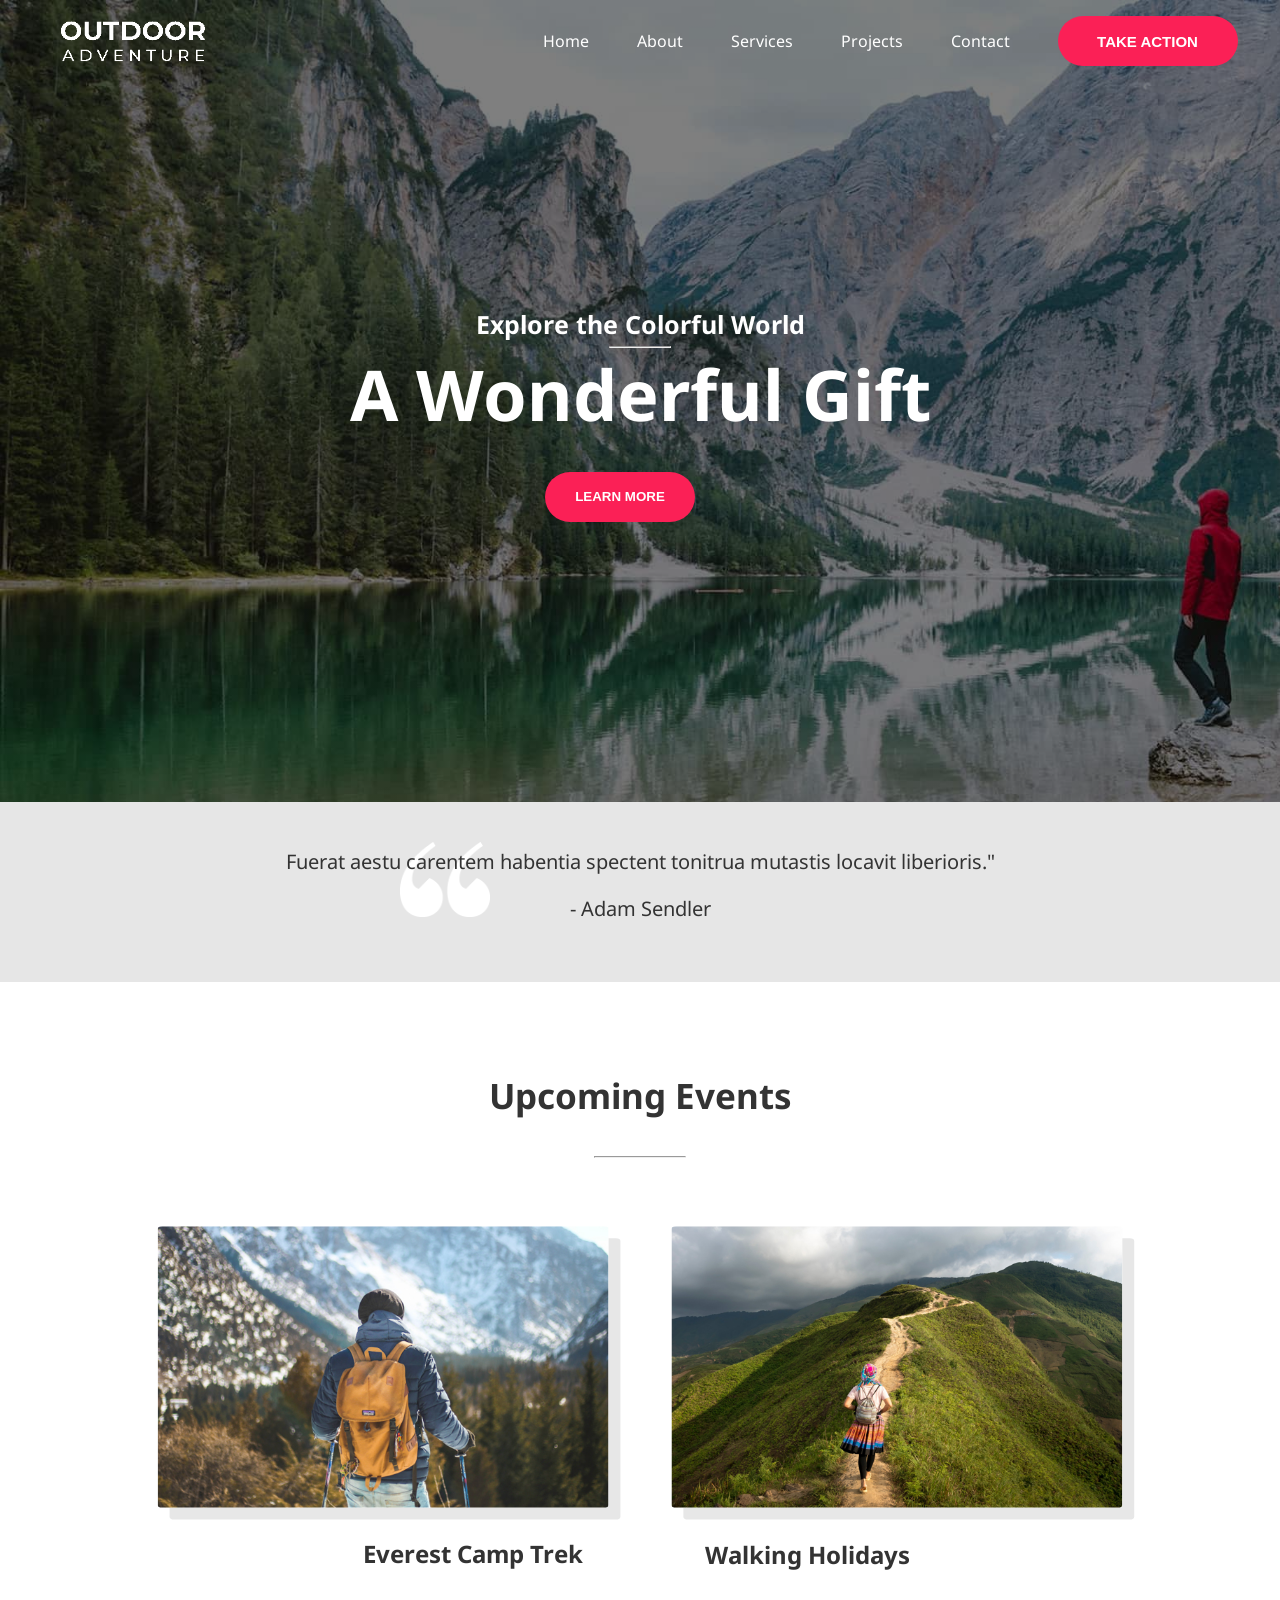
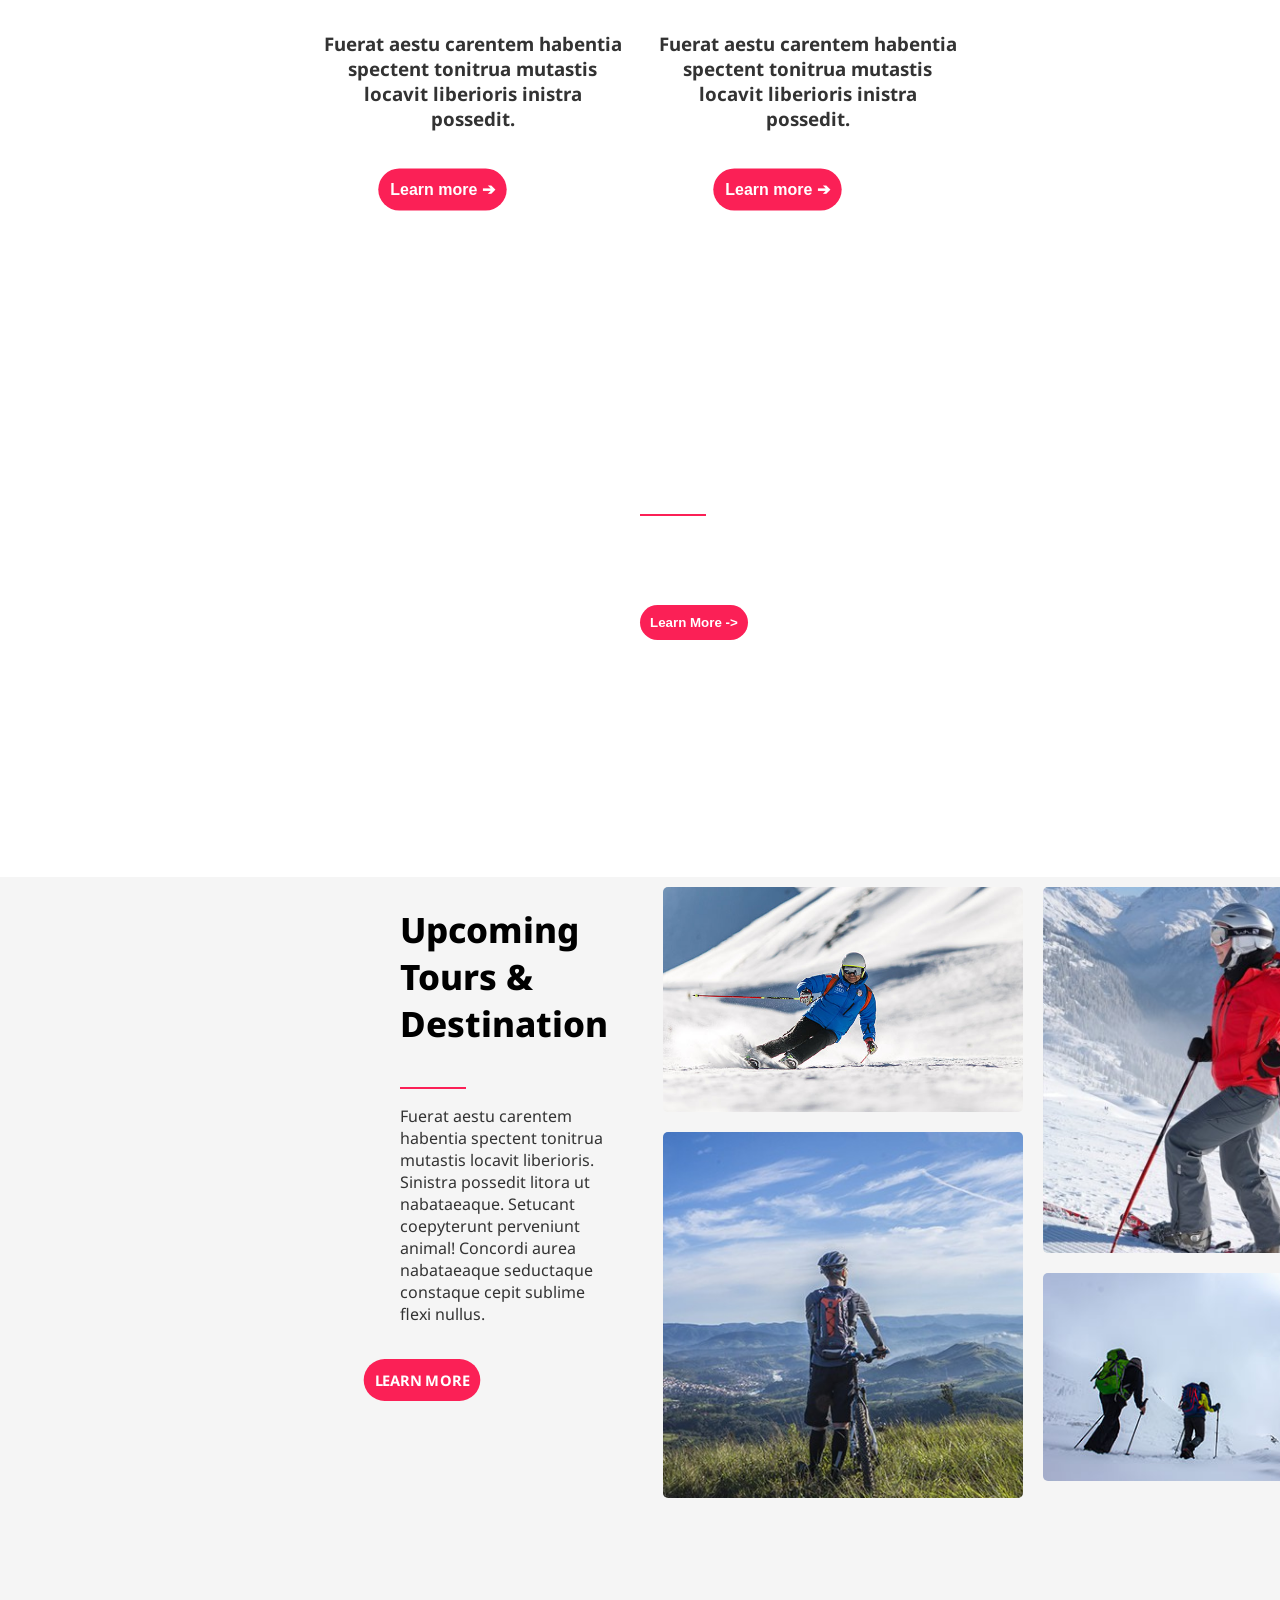
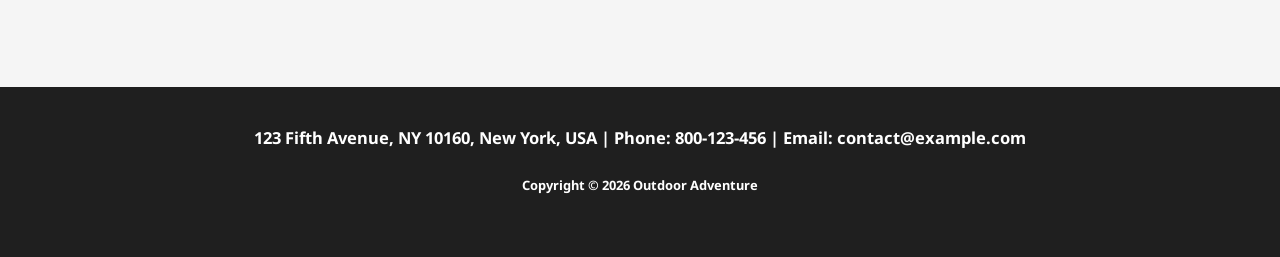
==== commit a2aefef5: "outdoor-adventure" ====
--- a/index.html
+++ b/index.html
@@ -5,6 +5,7 @@
     <meta name="viewport" content="width=device-width, initial-scale=1.0">
     <title>Outdoor Adventures</title>
     <link rel="stylesheet" href="Assets/css/style.css">
+    <meta name="viewport" content="width=device-width, initial-scale=1.0">
 
 </head>
 
--- a/Assets/css/style.css
+++ b/Assets/css/style.css
@@ -8,7 +8,8 @@
     margin:0;
     background-color: #fafafa;
     color: #333;
-    background:url(/Assets/img/hero-bg.jpg)no-repeat;
+    background: linear-gradient(rgba(0, 0, 0, 0.5), rgba(0, 0, 0, 0.5)),
+    url(/Assets/img/hero-bg.jpg)no-repeat;
     background-size: cover;
     background-attachment: fixed;
 }
@@ -19,7 +20,6 @@
     align-items: flex-start;
     justify-content: center;
     background-image: none;
-    background-color: rgba(0, 0, 0, 0.5);
     height: 51em;
     font-weight: 600;
     padding-top: 1rem;
@@ -465,3 +465,216 @@
     align-items: center;
 }
 
+@media (max-width: 460px) {
+
+  body, html {
+    font-size: 14px;
+    background-attachment: fixed;
+  }
+
+  img {
+    max-width: 100%;
+  }
+
+  header {
+    flex-direction: row;
+    align-items: center;
+    height: auto;
+    padding: 1rem;
+  }
+
+  nav {
+    flex-direction: row;
+    align-items: center;
+    padding-left: 0;
+    gap: 1em;
+    width: 100%;
+  }
+
+  #logo {
+    flex-direction: row;
+    justify-content: center;
+    transform: scale(1);
+  }
+
+  #logo-img {
+    width: 30vw;
+  }
+
+  .mainimg {
+    top: 0;
+    font-size: 22px;
+    padding: 3rem;
+    text-align: center;
+  }
+
+  #text1 {
+    width: 100%;
+    font-size: 13px;
+  }
+
+  #learn-more {
+    top: 20px;
+    right: 0;
+    width: 130px;
+    height: 44px;
+  }
+
+  #part_2 {
+    height: auto;
+    margin-top: 0;
+    padding: 1rem;
+    text-align: center;
+  }
+
+  #quote {
+    right: 0;
+    bottom: 0;
+    position: relative;
+    width: 60px;
+    height: auto;
+  }
+
+  .text2 {
+    top: 0;
+    font-size: 15px;
+    text-align: center;
+    padding: 0 1rem;
+  }
+
+  #eventsUp {
+    font-size: 24px;
+    text-align: center;
+  }
+
+  #events_img {
+    flex-direction: column;
+    align-items: center;
+    gap: 3vh;
+    transform: scale(1);
+  }
+
+  #camps {
+    width: 90%;
+    columns: 1;
+    top: 0;
+    padding-bottom: 30px;
+    text-align: center;
+  }
+
+  #btn1 {
+    left: 0;
+    transform: scale(1);
+  }
+
+  #pic {
+    height: auto;
+    background-attachment: scroll;
+    padding: 2rem 1rem;
+  }
+
+  #picIntern {
+    margin-left: 0;
+    padding-top: 5%;
+    padding-right: 0;
+    align-items: center;
+    text-align: center;
+  }
+
+  #explore {
+    flex-direction: row;
+    padding: 2rem 1rem;
+    gap: 2vh;
+  }
+
+  .hjhj {
+    width: 100%;
+  }
+
+  #btn_2 {
+    left: 0;
+    transform: scale(1);
+  }
+
+  #h2Tours {
+    font-size: 24px;
+    text-align: center;
+  }
+
+  #rest {
+    flex-direction: row;
+    height: auto;
+    align-items: center;
+  }
+
+  #rest img {
+    width: 90vw;
+    margin: 8px 0;
+  }
+
+  #rest_1 {
+    flex-direction: row;
+    align-items: center;
+    margin: 0;
+    gap: 10px;
+  }
+
+  #pics {
+    justify-content: center;
+  }
+
+  #contact1 {
+    position: static;
+    width: 90%;
+    transform: scale(1);
+    margin: 0 auto;
+    row-gap: 20px;
+  }
+
+  #contact-info {
+    position: static;
+    right: 0;
+    top: 0;
+    text-align: center;
+  }
+
+  #talk {
+    font-size: 22px;
+    margin: 0;
+    left: 0;
+    text-align: center;
+  }
+
+  #contact2 {
+    position: static;
+    top: 0;
+    text-align: center;
+  }
+
+  footer {
+    text-align: center;
+  }
+
+  #dd {
+    height: auto;
+    padding: 1rem ;
+  }
+
+  #bb {
+    top: 0;
+    font-size: 10px;
+    padding: 1rem;
+  }
+
+  #everthing {
+    padding: 1rem;
+  }
+
+  #diag {
+    top: 0;
+  }
+
+  .learn1 {
+    padding: 10px 20px;
+  }
+}
